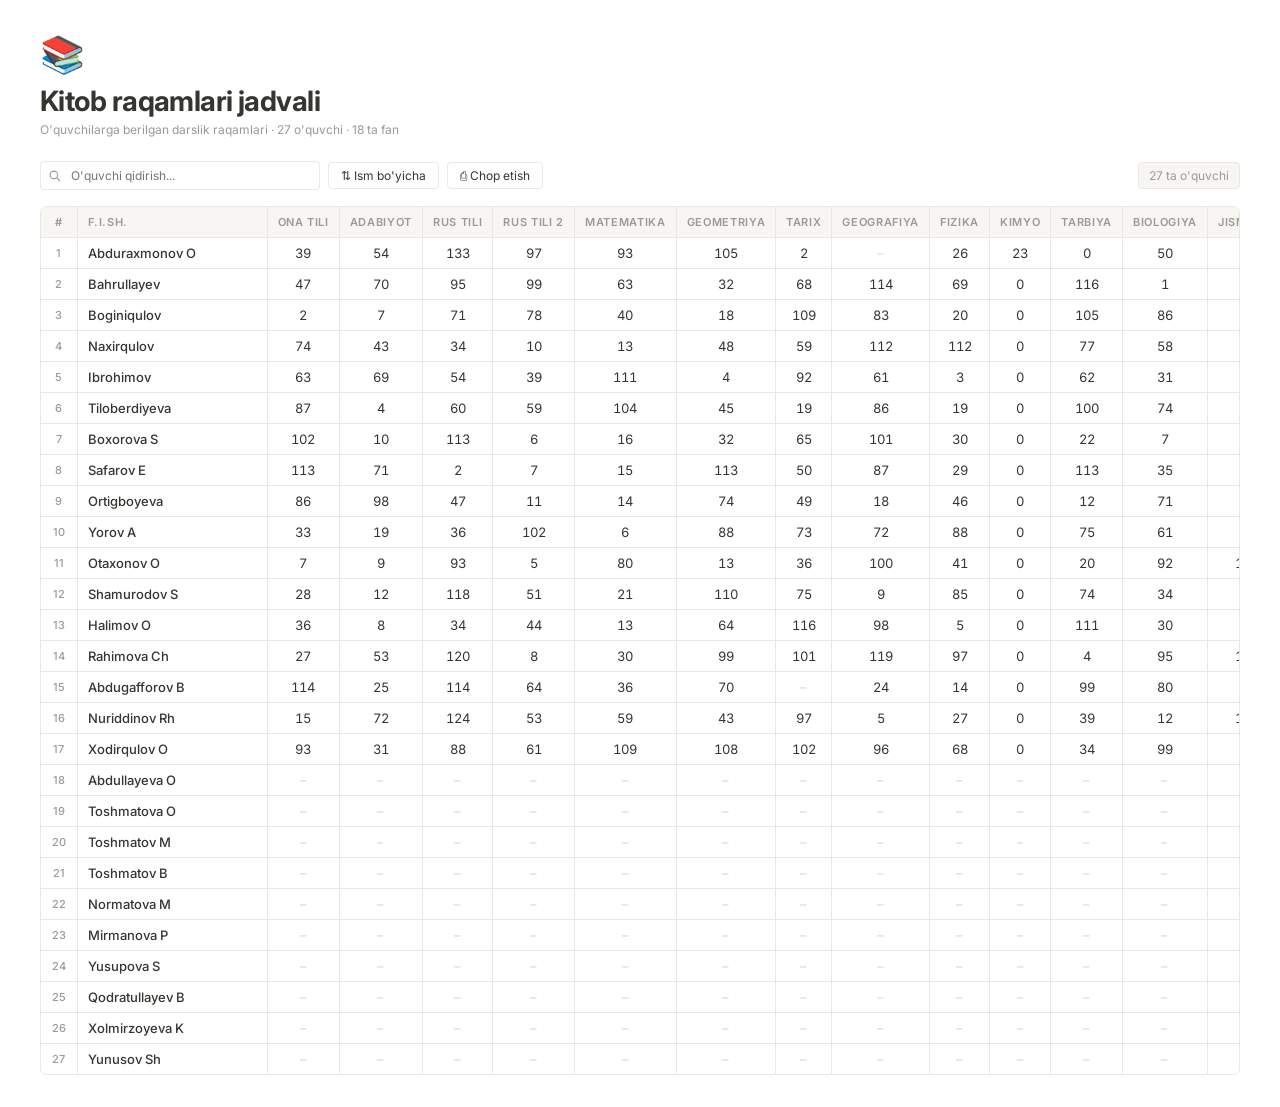
==== students-table (1).html @ 9dde16f5 "loyha tugadi" ====
<!DOCTYPE html>
<html lang="uz">

<head>
  <meta charset="UTF-8" />
  <meta name="viewport" content="width=device-width, initial-scale=1.0" />
  <title>Kitob raqamlari jadvali</title>
  <link href="https://fonts.googleapis.com/css2?family=Inter:wght@300;400;500;600&display=swap" rel="stylesheet" />
  <style>
    * {
      box-sizing: border-box;
      margin: 0;
      padding: 0
    }

    :root {
      --bg: #fff;
      --surface: #f7f6f3;
      --border: #e9e8e4;
      --text: #37352f;
      --muted: #9b9a97;
      --hover: #f1f0ed;
      --head-bg: #f7f6f3
    }

    body {
      font-family: 'Inter', sans-serif;
      background: var(--bg);
      color: var(--text);
      font-size: 13px;
      padding: 32px 24px;
      min-height: 100vh
    }

    .page-icon {
      font-size: 36px;
      margin-bottom: 8px
    }

    h1 {
      font-size: 28px;
      font-weight: 700;
      letter-spacing: -.02em;
      margin-bottom: 4px
    }

    .page-meta {
      color: var(--muted);
      font-size: 12px;
      margin-bottom: 24px
    }

    .controls {
      display: flex;
      gap: 8px;
      margin-bottom: 16px;
      flex-wrap: wrap;
      align-items: center
    }

    .search-wrap {
      position: relative;
      flex: 1;
      min-width: 180px;
      max-width: 280px
    }

    .search-wrap input {
      width: 100%;
      padding: 6px 10px 6px 30px;
      border: 1px solid var(--border);
      border-radius: 4px;
      font-family: inherit;
      font-size: 12px;
      background: var(--bg);
      color: var(--text);
      outline: none
    }

    .search-wrap input:focus {
      border-color: #a8a29e
    }

    .search-wrap svg {
      position: absolute;
      left: 9px;
      top: 50%;
      transform: translateY(-50%);
      color: var(--muted)
    }

    .btn {
      padding: 5px 12px;
      border: 1px solid var(--border);
      border-radius: 4px;
      font-size: 12px;
      font-family: inherit;
      background: var(--bg);
      color: var(--text);
      cursor: pointer;
      display: flex;
      align-items: center;
      gap: 5px;
      transition: background .15s
    }

    .btn:hover {
      background: var(--hover)
    }

    .count-badge {
      background: var(--surface);
      border: 1px solid var(--border);
      border-radius: 4px;
      padding: 5px 10px;
      font-size: 12px;
      color: var(--muted);
      margin-left: auto
    }

    .table-wrap {
      overflow-x: auto;
      border: 1px solid var(--border);
      border-radius: 6px
    }

    table {
      width: 100%;
      border-collapse: collapse;
      min-width: 1400px
    }

    thead tr {
      background: var(--head-bg)
    }

    th {
      padding: 8px 10px;
      text-align: center;
      font-size: 11px;
      font-weight: 600;
      color: var(--muted);
      text-transform: uppercase;
      letter-spacing: .06em;
      border-bottom: 1px solid var(--border);
      border-right: 1px solid var(--border);
      white-space: nowrap;
      position: sticky;
      top: 0;
      background: var(--head-bg);
      z-index: 2
    }

    th:first-child {
      text-align: center;
      min-width: 36px;
      position: sticky;
      left: 0;
      z-index: 3;
      background: var(--head-bg)
    }

    th:nth-child(2) {
      text-align: left;
      min-width: 190px;
      position: sticky;
      left: 36px;
      z-index: 3;
      background: var(--head-bg)
    }

    th:last-child {
      border-right: none
    }

    tbody tr {
      border-bottom: 1px solid var(--border);
      transition: background .1s
    }

    tbody tr:last-child {
      border-bottom: none
    }

    tbody tr:hover {
      background: var(--hover)
    }

    td {
      padding: 7px 10px;
      text-align: center;
      border-right: 1px solid var(--border);
      font-size: 13px;
      white-space: nowrap
    }

    td:first-child {
      font-size: 11px;
      color: var(--muted);
      font-weight: 500;
      position: sticky;
      left: 0;
      background: inherit;
      z-index: 1
    }

    td:nth-child(2) {
      text-align: left;
      font-weight: 500;
      position: sticky;
      left: 36px;
      background: inherit;
      z-index: 1
    }

    td:last-child {
      border-right: none
    }

    .num {
      font-variant-numeric: tabular-nums;
      color: var(--text)
    }

    .empty {
      color: #d1d5db
    }

    /* ── TELEFON (max 600px) ── */
    @media(max-width:600px) {
      body {
        padding: 16px 10px
      }

      h1 {
        font-size: 20px
      }

      .page-meta {
        font-size: 11px
      }

      .controls {
        gap: 6px
      }

      .search-wrap {
        max-width: 100%;
        flex: 1 1 100%
      }

      .btn {
        font-size: 11px;
        padding: 5px 8px
      }

      .count-badge {
        font-size: 11px;
        padding: 4px 8px
      }

      table {
        min-width: 900px
      }

      th,
      td {
        font-size: 11px;
        padding: 5px 7px
      }

      th:nth-child(2),
      td:nth-child(2) {
        min-width: 130px
      }
    }

    /* ── TABLET (601px – 1024px) ── */
    @media(min-width:601px) and (max-width:1024px) {
      body {
        padding: 24px 16px
      }

      h1 {
        font-size: 24px
      }

      table {
        min-width: 1100px
      }

      th,
      td {
        font-size: 12px;
        padding: 6px 8px
      }
    }

    /* ── KOMPYUTER (min 1025px) ── */
    @media(min-width:1025px) {
      body {
        padding: 32px 40px
      }

      table {
        min-width: 1400px
      }
    }

    /* ── CHOP ETISH ── */
    @media print {
      .controls {
        display: none
      }

      .table-wrap {
        border: none
      }

      th,
      td {
        font-size: 10px;
        padding: 4px 6px
      }
    }
  </style>
</head>

<body>

  <div class="page-icon">📚</div>
  <h1>Kitob raqamlari jadvali</h1>
  <p class="page-meta">O'quvchilarga berilgan darslik raqamlari · 27 o'quvchi · 18 ta fan</p>

  <div class="controls">
    <div class="search-wrap">
      <svg width="12" height="12" fill="none" viewBox="0 0 16 16">
        <circle cx="6.5" cy="6.5" r="5" stroke="currentColor" stroke-width="1.5" />
        <path d="M10.5 10.5L14 14" stroke="currentColor" stroke-width="1.5" stroke-linecap="round" />
      </svg>
      <input type="text" id="search" placeholder="O'quvchi qidirish..." />
    </div>
    <button class="btn" onclick="sortByName()">⇅ Ism bo'yicha</button>
    <button class="btn" onclick="window.print()">⎙ Chop etish</button>
    <span class="count-badge" id="count">27 ta o'quvchi</span>
  </div>

  <div class="table-wrap">
    <table id="mainTable">
      <thead>
        <tr>
          <th>#</th>
          <th>F.I.SH.</th>
          <th>Ona tili</th>
          <th>Adabiyot</th>
          <th>Rus tili</th>
          <th>Rus tili 2</th>
          <th>Matematika</th>
          <th>Geometriya</th>
          <th>Tarix</th>
          <th>Geografiya</th>
          <th>Fizika</th>
          <th>Kimyo</th>
          <th>Tarbiya</th>
          <th>Biologiya</th>
          <th>Jismoniy</th>
          <th>Harbiya</th>
          <th>Texnologiya</th>
          <th>Axborot</th>
          <th>Oz. tarix</th>
          <th>Yor. tarix</th>
        </tr>
      </thead>
      <tbody id="tbody"></tbody>
    </table>
  </div>

  <script>
    const students = [
      { n: 1, name: "Abduraxmonov O", r: [39, 54, 133, 97, 93, 105, 2, null, 26, 23, 0, 50, 14, 17, 73, 105, 97, 99, 51] },
      { n: 2, name: "Bahrullayev", r: [47, 70, 95, 99, 63, 32, 68, 114, 69, 0, 116, 1, 26, 57, 112, 19, 28, 110, null] },
      { n: 3, name: "Boginiqulov", r: [2, 7, 71, 78, 40, 18, 109, 83, 20, 0, 105, 86, 83, 67, 124, 15, 22, 88, null] },
      { n: 4, name: "Naxirqulov", r: [74, 43, 34, 10, 13, 48, 59, 112, 112, 0, 77, 58, 67, 58, 107, 12, 33, 12, null] },
      { n: 5, name: "Ibrohimov", r: [63, 69, 54, 39, 111, 4, 92, 61, 3, 0, 62, 31, 99, 5, 85, 9, 21, 58, null] },
      { n: 6, name: "Tiloberdiyeva", r: [87, 4, 60, 59, 104, 45, 19, 86, 19, 0, 100, 74, 59, 86, 109, 26, 42, 33, null] },
      { n: 7, name: "Boxorova S", r: [102, 10, 113, 6, 16, 32, 65, 101, 30, 0, 22, 7, 22, 65, 90, 25, 40, 79, null] },
      { n: 8, name: "Safarov E", r: [113, 71, 2, 7, 15, 113, 50, 87, 29, 0, 113, 35, 95, 14, 98, 81, 109, 99, null] },
      { n: 9, name: "Ortigboyeva", r: [86, 98, 47, 11, 14, 74, 49, 18, 46, 0, 12, 71, 56, 79, 132, 16, 46, 92, null] },
      { n: 10, name: "Yorov A", r: [33, 19, 36, 102, 6, 88, 73, 72, 88, 0, 75, 61, 35, 72, 28, 23, 11, 6, null] },
      { n: 11, name: "Otaxonov O", r: [7, 9, 93, 5, 80, 13, 36, 100, 41, 0, 20, 92, 116, 73, 37, 24, 112, 28, null] },
      { n: 12, name: "Shamurodov S", r: [28, 12, 118, 51, 21, 110, 75, 9, 85, 0, 74, 34, 18, 93, 134, 116, 56, 6, null] },
      { n: 13, name: "Halimov O", r: [36, 8, 34, 44, 13, 64, 116, 98, 5, 0, 111, 30, 30, 74, 3, 14, 46, 101, null] },
      { n: 14, name: "Rahimova Ch", r: [27, 53, 120, 8, 30, 99, 101, 119, 97, 0, 4, 95, 105, 53, 83, 107, 47, 72, null] },
      { n: 15, name: "Abdugafforov B", r: [114, 25, 114, 64, 36, 70, null, 24, 14, 0, 99, 80, 32, 30, 69, 18, 4, 17, null] },
      { n: 16, name: "Nuriddinov Rh", r: [15, 72, 124, 53, 59, 43, 97, 5, 27, 0, 39, 12, 115, 61, 72, 99, 98, 41, null] },
      { n: 17, name: "Xodirqulov O", r: [93, 31, 88, 61, 109, 108, 102, 96, 68, 0, 34, 99, 16, 31, 26, 97, 30, 24, null] },
      { n: 18, name: "Abdullayeva O", r: [null, null, null, null, null, null, null, null, null, null, null, null, null, null, null, null, null, null, null] },
      { n: 19, name: "Toshmatova O", r: [null, null, null, null, null, null, null, null, null, null, null, null, null, null, null, null, null, null, null] },
      { n: 20, name: "Toshmatov M", r: [null, null, null, null, null, null, null, null, null, null, null, null, null, null, null, null, null, null, null] },
      { n: 21, name: "Toshmatov B", r: [null, null, null, null, null, null, null, null, null, null, null, null, null, null, null, null, null, null, null] },
      { n: 22, name: "Normatova M", r: [null, null, null, null, null, null, null, null, null, null, null, null, null, null, null, null, null, null, null] },
      { n: 23, name: "Mirmanova P", r: [null, null, null, null, null, null, null, null, null, null, null, null, null, null, null, null, null, null, null] },
      { n: 24, name: "Yusupova S", r: [null, null, null, null, null, null, null, null, null, null, null, null, null, null, null, null, null, null, null] },
      { n: 25, name: "Qodratullayev B", r: [null, null, null, null, null, null, null, null, null, null, null, null, null, null, null, null, null, null, null] },
      { n: 26, name: "Xolmirzoyeva K", r: [null, null, null, null, null, null, null, null, null, null, null, null, null, null, null, null, null, null, null] },
      { n: 27, name: "Yunusov Sh", r: [null, null, null, null, null, null, null, null, null, null, null, null, null, null, null, null, null, null, null] },
    ];

    function cell(v) {
      if (v === null || v === undefined) return `<span class="empty">–</span>`;
      return `<span class="num">${v}</span>`;
    }

    function render(data) {
      document.getElementById('tbody').innerHTML = data.map(s => `
    <tr>
      <td>${s.n}</td>
      <td>${s.name}</td>
      ${s.r.map(v => `<td>${cell(v)}</td>`).join('')}
    </tr>`).join('');
      document.getElementById('count').textContent = `${data.length} ta o'quvchi`;
    }

    let asc = true;
    function sortByName() {
      render([...students].sort((a, b) => asc ? a.name.localeCompare(b.name) : b.name.localeCompare(a.name)));
      asc = !asc;
    }

    document.getElementById('search').addEventListener('input', e => {
      render(students.filter(s => s.name.toLowerCase().includes(e.target.value.toLowerCase())));
    });

    render(students);
  </script>
</body>

</html>
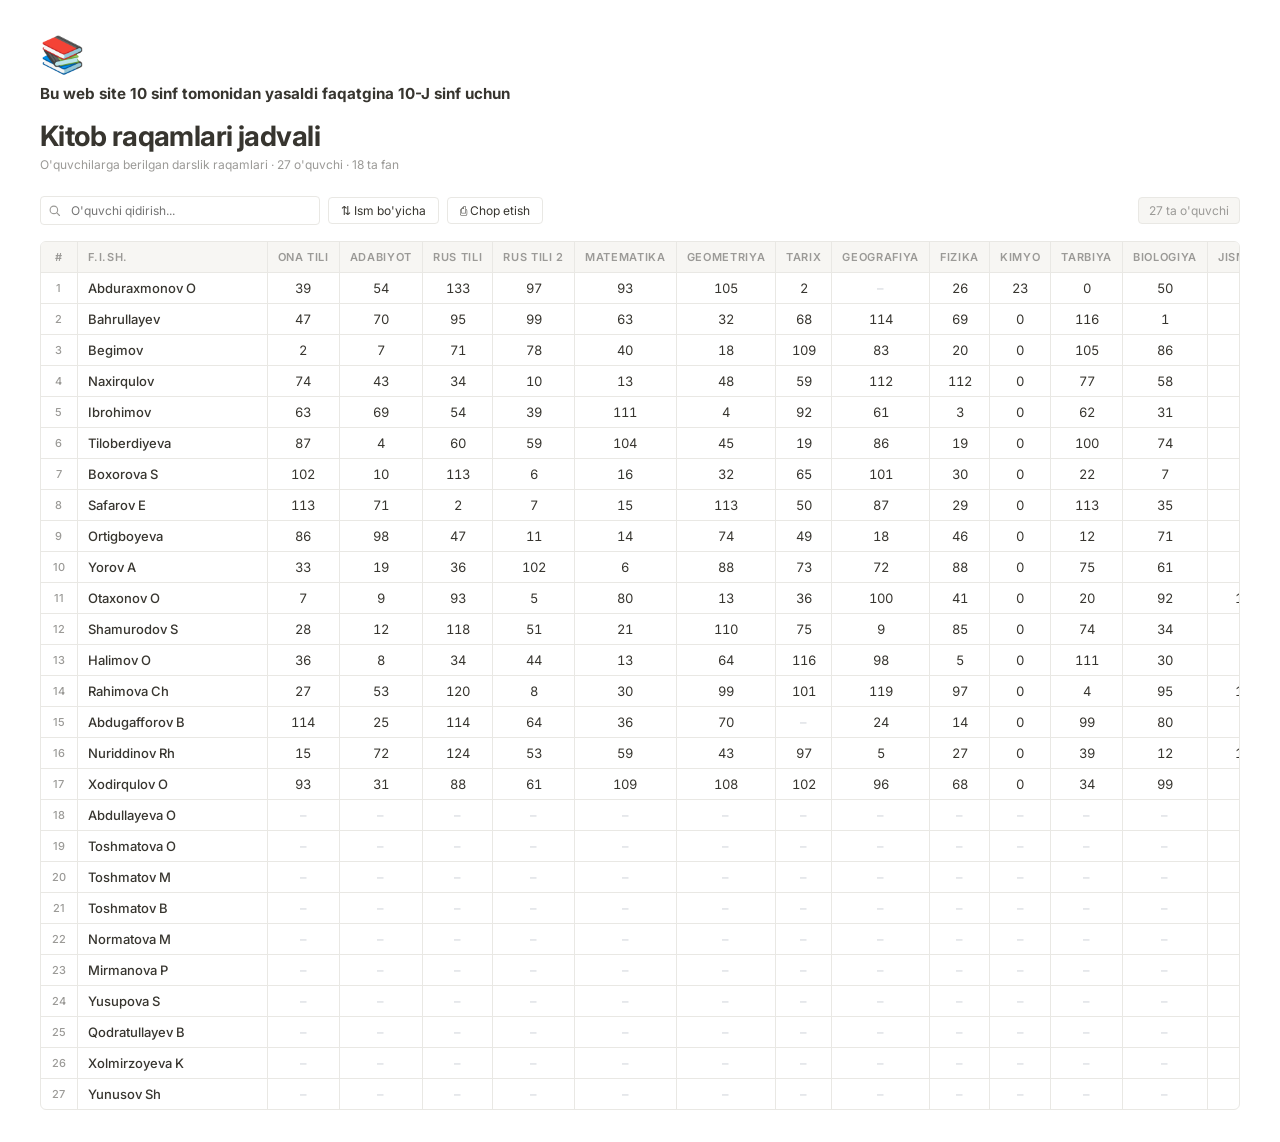
==== commit bbef3eb9: "loyha ozigan ozgardi" ====
--- a/students-table (1).html
+++ b/students-table (1).html
@@ -329,6 +329,8 @@
 <body>
 
   <div class="page-icon">📚</div>
+  <h3>Bu web site 10 sinf tomonidan yasaldi faqatgina 10-J sinf uchun </h3>
+  <br>
   <h1>Kitob raqamlari jadvali</h1>
   <p class="page-meta">O'quvchilarga berilgan darslik raqamlari · 27 o'quvchi · 18 ta fan</p>
 
@@ -379,7 +381,7 @@
     const students = [
       { n: 1, name: "Abduraxmonov O", r: [39, 54, 133, 97, 93, 105, 2, null, 26, 23, 0, 50, 14, 17, 73, 105, 97, 99, 51] },
       { n: 2, name: "Bahrullayev", r: [47, 70, 95, 99, 63, 32, 68, 114, 69, 0, 116, 1, 26, 57, 112, 19, 28, 110, null] },
-      { n: 3, name: "Boginiqulov", r: [2, 7, 71, 78, 40, 18, 109, 83, 20, 0, 105, 86, 83, 67, 124, 15, 22, 88, null] },
+      { n: 3, name: "Begimov", r: [2, 7, 71, 78, 40, 18, 109, 83, 20, 0, 105, 86, 83, 67, 124, 15, 22, 88, null] },
       { n: 4, name: "Naxirqulov", r: [74, 43, 34, 10, 13, 48, 59, 112, 112, 0, 77, 58, 67, 58, 107, 12, 33, 12, null] },
       { n: 5, name: "Ibrohimov", r: [63, 69, 54, 39, 111, 4, 92, 61, 3, 0, 62, 31, 99, 5, 85, 9, 21, 58, null] },
       { n: 6, name: "Tiloberdiyeva", r: [87, 4, 60, 59, 104, 45, 19, 86, 19, 0, 100, 74, 59, 86, 109, 26, 42, 33, null] },
